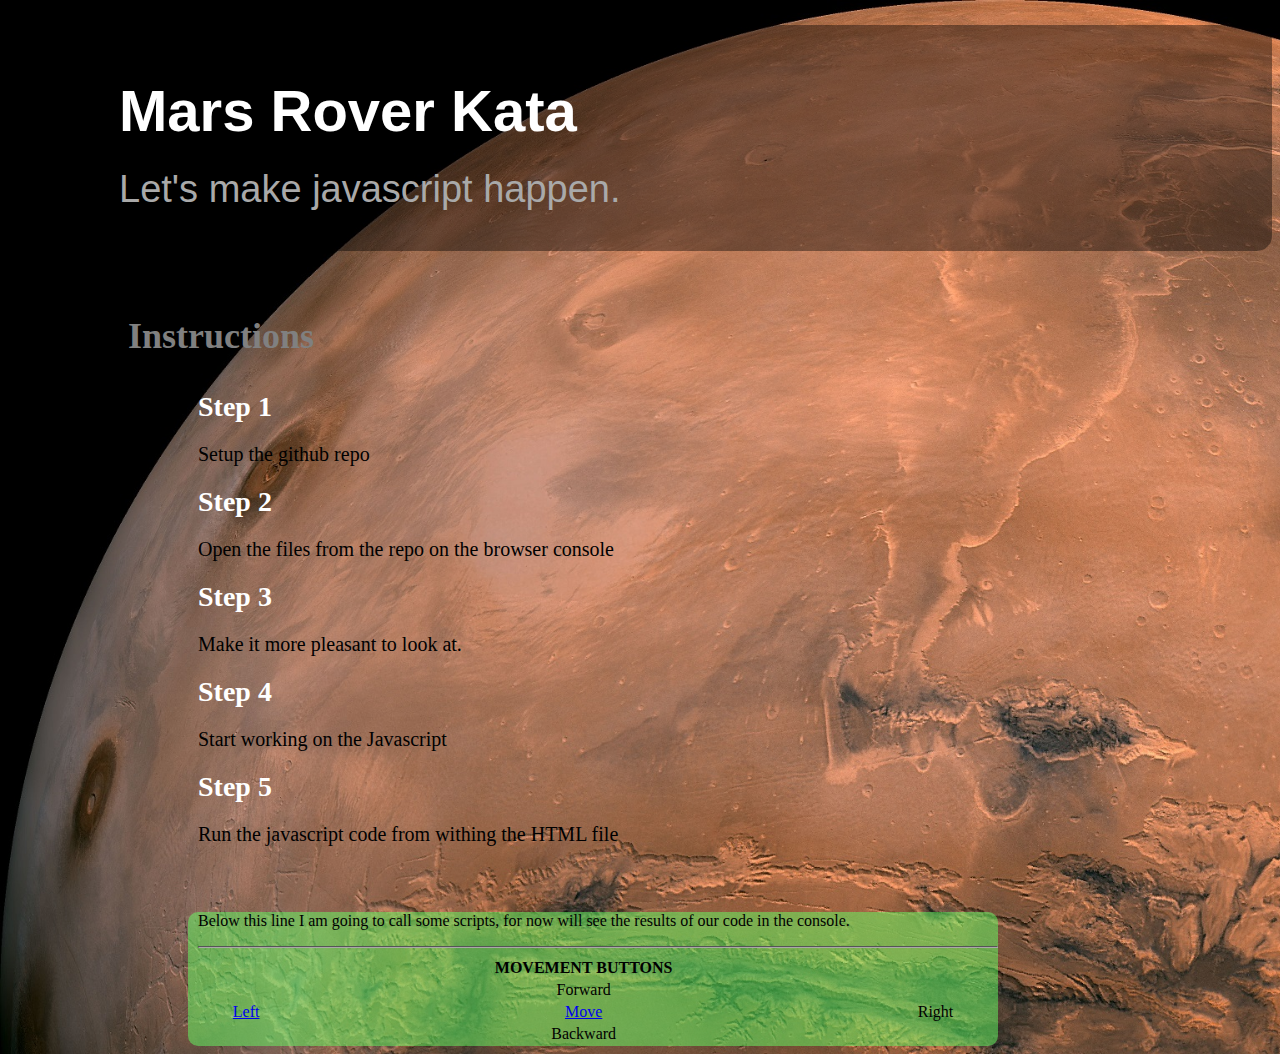
==== index.html @ 3ca7789c "Added movement buttons, still incomplete" ====
<!doctype html>
<html lang="en">

<head>
	<meta charset="UTF-8"/>
	<title>Mars Rover Kata!</title>
	<script type="text/javascript" src="rover.js"></script>
	<link rel="stylesheet" href="rover.css">
</head>

<header>
	<h1>Mars Rover Kata</h1>
	<p>Let's make javascript happen.</p>
</header>

<body>
<article>
	<h1>Instructions</h1>

	<h3>Step 1</h3>
	<p>Setup the github repo</p>

	<h3>Step 2</h3>
	<p>Open the files from the repo on the browser console</p>

	<h3>Step 3</h3>
	<p>Make it more pleasant to look at.</p>

	<h3>Step 4</h3>
	<p>Start working on the Javascript</p>

	<h3>Step 5 </h3>
	<p>Run the javascript code from withing the HTML file</p>
</article>

<section>
	<p>Below this line I am going to call some scripts, for now will see the results of our code in the console.</p>
<hr></hr>
<table style="width:100%">
  <tr>
    <th></th>
    <th>MOVEMENT BUTTONS</th>
    <th></th>
  </tr>
  <tr>
    <td></td>
    <td>Forward</td>
    <td></td>
  </tr>
	<tr>
		<td><a href="javascript:move(myRover)">Left</a></td>
		<td><a href="javascript:goForward(myRover)">Move</a></td>
		<td>Right</td>
	</tr>
  <tr>
    <td></td>
    <td>Backward</td>
    <td></td>
  </tr>
</table>

</section>
</body>
</html>
---- rover.css ----
header {
  background: rgba(0, 0, 0, 0.4);
  font-family: "Arial", Helvetica, sans-serif;
  font-size: 38px;
  color: darkgrey;
  word-wrap: ;
  padding: 40px;
  border-radius: 15px;
  margin-top: 2%;
  margin-bottom: auto;
  margin-left:auto;
  margin-right: auto;

}

header h1 {
    color: white;
    font-size: 58px;
    margin: 1% 5% 2% 6%;
}

header p {
    margin: 1% 5% 0px 6%;
}


article {
  font-size: 18px;
  color: grey;
  margin: 0px 0px 0px 80px;
  word-wrap: break-word;
  padding: 40px;
  border-radius: 15px;
}

article h3 {
  font-size: 28px;
  color: white;
  padding: 10px;
  margin: 0px 0px 0px 60px;
}

article p {
  font-size: 20px;
  color: black;
  padding: 10px;
  margin: 0px 0px 0px 60px;
}

section {
  background: rgba(100, 255, 100, 0.5);
  max-width: 800px;
  padding-left: 10px;
  margin: 0px 0px 0px 180px;
  border-radius: 10px;
}

hr {
  border-color: darkgrey;

}

table {
  text-align: center;
}

body {
  background-color: dimgrey;
  background: url("mars.jpg");
  background-size: 2000px;
  max-width: 2000px;
}
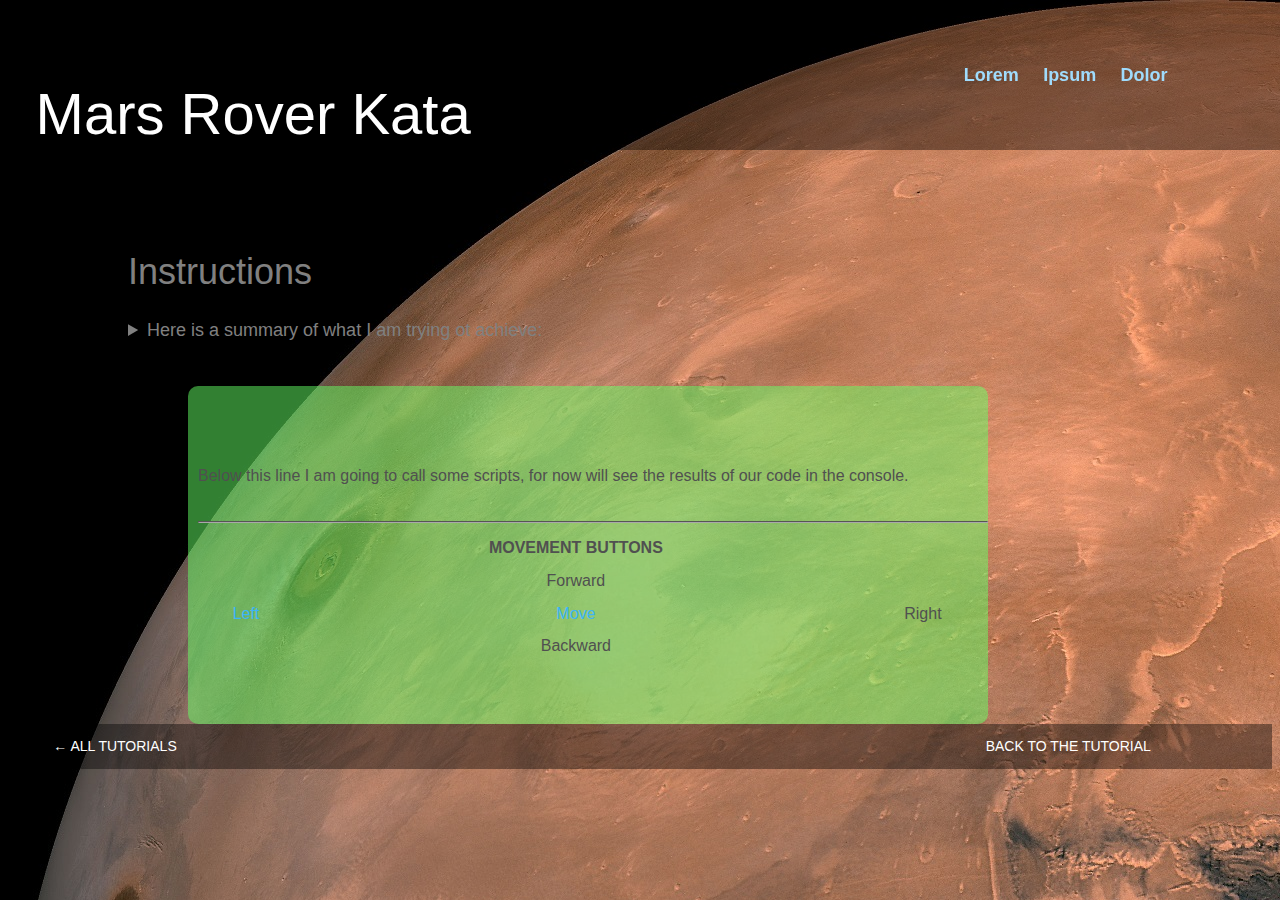
==== commit f80c0312: "Added code sourced elsewhere for header" ====
--- a/index.html
+++ b/index.html
@@ -3,34 +3,94 @@
 
 <head>
 	<meta charset="UTF-8"/>
+	<meta name="viewport" content="width=device-width,initial-scale=1.0" />
+	<meta name="description" content="" />
 	<title>Mars Rover Kata!</title>
 	<script type="text/javascript" src="rover.js"></script>
-	<link rel="stylesheet" href="rover.css">
+	<script src="classie.js"></script>
+	<link rel="stylesheet" href="style.css" />
+	<link rel="stylesheet" href="rover.css"/>
+	<script>
+    function init() {
+        window.addEventListener('scroll', function(e){
+            var distanceY = window.pageYOffset || document.documentElement.scrollTop,
+                shrinkOn = 300,
+                header = document.querySelector("header");
+            if (distanceY > shrinkOn) {
+                classie.add(header,"smaller");
+            } else {
+                if (classie.has(header,"smaller")) {
+                    classie.remove(header,"smaller");
+                }
+            }
+        });
+    }
+    window.onload = init();
+</script>
 </head>
 
 <header>
-	<h1>Mars Rover Kata</h1>
-	<p>Let's make javascript happen.</p>
-</header>
+    <div class="container clearfix">
+        <h1 id="titulo">Mars Rover Kata</h1>
+        <nav>
+            <a href="">Lorem</a>
+            <a href="">Ipsum</a>
+            <a href="">Dolor</a>
+        </nav>
+				<p>Let's make javascript happen.</p>
+    </div>
+		
+</header><!-- /header -->
 
+<p id ="spacer"></p>
 <body>
 <article>
 	<h1>Instructions</h1>
+	<details>
+		<summary>
+		Here is a summary of what I am trying ot achieve:
+	</summary>
+		<h3>Step 1</h3>
+			<p>Setup the github repo</p>
 
-	<h3>Step 1</h3>
-	<p>Setup the github repo</p>
+		<h3>Step 2</h3>
+			<p>Open the files from the repo on the browser console</p>
 
-	<h3>Step 2</h3>
-	<p>Open the files from the repo on the browser console</p>
+		<h3>Step 3</h3>
+			<p>Make it more pleasant to look at.</p>
 
-	<h3>Step 3</h3>
-	<p>Make it more pleasant to look at.</p>
+		<h3>Step 4</h3>
+			<p>Start working on the Javascript</p>
 
-	<h3>Step 4</h3>
-	<p>Start working on the Javascript</p>
+		<h3>Step 5 </h3>
+			<p>Make sure you make the javascript so that it could write to the webpage HTML file</p>
 
-	<h3>Step 5 </h3>
-	<p>Run the javascript code from withing the HTML file</p>
+			<h3>Step 6 </h3>
+			<p>Create two options form input, instead of a popup and the button commands</p>
+
+			<h3>Step 7 </h3>
+			<p>Give it some style</p>
+					<h3>Step 1</h3>
+			<p>Setup the github repo</p>
+
+		<h3>Step 2</h3>
+			<p>Open the files from the repo on the browser console</p>
+
+		<h3>Step 3</h3>
+			<p>Make it more pleasant to look at.</p>
+
+		<h3>Step 4</h3>
+			<p>Start working on the Javascript</p>
+
+		<h3>Step 5 </h3>
+			<p>Make sure you make the javascript so that it could write to the webpage HTML file</p>
+
+			<h3>Step 6 </h3>
+			<p>Create two options form input, instead of a popup and the button commands</p>
+
+			<h3>Step 7 </h3>
+			<p>Give it some style</p>
+	</details>
 </article>
 
 <section>
@@ -61,4 +121,11 @@
 
 </section>
 </body>
+<footer>
+<div id="info-bar">
+    <div class="container clearfix">
+        <span class="all-tutorials"><a href="http://callmenick.com/">&larr; all tutorials</a></span>
+        <span class="back-to-tutorial"><a href="http://callmenick.com/post/animated-resizing-header-on-scroll">back to the tutorial</a></span>
+    </div>
+</footer><!-- /footer -->
 </html>
--- a/style.css
+++ b/style.css
@@ -0,0 +1,233 @@
+
+/* =Global
+-------------------------------------------------------------- */
+*,
+*:before,
+*:after {
+  -webkit-box-sizing: border-box;
+  -moz-box-sizing: border-box;
+  box-sizing: border-box; }
+
+body {
+  background-color: black;
+  color: #505050;
+  font-family: "Ubuntu", sans-serif;
+  font-weight: 300;
+  font-size: 16px;
+  line-height: 1.8; }
+
+/* Headings */
+h1, h2, h3, h4, h5, h6 {
+  line-height: 1;
+  font-weight: 300; }
+
+a {
+  text-decoration: none;
+  color: #3cb5f9; }
+
+a:hover {
+  color: #0793e2; }
+
+/* =Template
+-------------------------------------------------------------- */
+#wrapper {
+  width: 100%;
+  margin: 0 auto; }
+
+#main {
+  background-color: #fff;
+  padding-top: 150px; }
+
+.container {
+  width: 90%;
+  margin: 0% 2%;
+  padding: 0px 10px; }
+
+section {
+  padding: 60px 0; }
+  section h1 {
+    font-weight: 700;
+    margin-bottom: 10px; }
+  section p {
+    margin-bottom: 30px; }
+    section p:last-child {
+      margin-bottom: 0; }
+  section.color {
+    background-color: #3cb5f9;
+    color: white; }
+
+/* =Info Bar
+-------------------------------------------------------------- */
+#info-bar {
+background: rgba(0, 0, 0, 0.4);}
+  #info-bar a {
+    color: white;
+    font-size: 14px;
+    text-transform: uppercase;
+    display: inline-block;
+    margin: 0;
+    padding: 10px; }
+    #info-bar a:hover {
+      background-color: #0793e2; }
+  #info-bar span.all-tutorials,
+  #info-bar span.back-to-tutorial {
+    display: block;
+    width: 50%; }
+  #info-bar span.all-tutorials {
+    float: left;
+    text-align: left; }
+  #info-bar span.back-to-tutorial {
+    float: right;
+    text-align: right; }
+
+/* =Header
+-------------------------------------------------------------- */
+header {
+    width: 100%;
+    height: 150px;
+    overflow: hidden;
+    position: fixed;
+    top: 0;
+    left: 0;
+    z-index: 999;
+    background: rgba(0, 0, 0, 0.4);
+    font-family: "Arial", Helvetica, sans-serif;
+    /*font-size: 38px;*/
+    color: darkgrey;
+    /*margin: 1% 5% 0% 6%;*/
+    -webkit-transition: height 0.3s;
+    -moz-transition: height 0.3s;
+    -ms-transition: height 0.3s;
+    -o-transition: height 0.3s;
+    transition: height 0.3s;
+}
+
+header h1#titulo {
+    display: inline-block;
+    height: 150px;
+    line-height: 150px;
+    float: left;
+    color: white;
+    font-size: 58px;
+    -webkit-transition: all 0.3s;
+    -moz-transition: all 0.3s;
+    -ms-transition: all 0.3s;
+    -o-transition: all 0.3s;
+    transition: all 0.3s;
+}
+header p {
+
+    height: 150px;
+    line-height: 150px;
+    float: left;
+    color: darkgrey;
+    font-size: 38px;
+    -webkit-transition: all 0.3s;
+    -moz-transition: all 0.3s;
+    -ms-transition: all 0.3s;
+    -o-transition: all 0.3s;
+    transition: all 0.3s;
+}
+header nav {
+    display: inline-block;
+    float: right;
+}
+header nav a {
+    line-height: 150px;
+    margin-left: 20px;
+    color: #9fdbfc;
+    font-weight: 700;
+    font-size: 18px;
+    -webkit-transition: all 0.3s;
+    -moz-transition: all 0.3s;
+    -ms-transition: all 0.3s;
+    -o-transition: all 0.3s;
+    transition: all 0.3s;
+}
+header nav a:hover {
+    color: white;
+}
+header.smaller {
+    height: 75px;
+}
+header.smaller h1#titulo {
+    width: 300px;
+    height: 75px;
+    line-height: 75px;
+    font-size: 30px;
+}
+header.smaller p {
+    width: 300px;
+    height: 40px;
+    line-height: 40px;
+    font-size: 15px; 
+}
+header.smaller nav a {
+    line-height: 75px;
+}
+
+p#spacer {
+  margin-top: 15%;
+}
+
+/* =Footer
+-------------------------------------------------------------- */
+/* =Extras
+-------------------------------------------------------------- */
+.clearfix:after {
+  visibility: hidden;
+  display: block;
+  content: "";
+  clear: both;
+  height: 0; }
+
+/* =Media Queries
+-------------------------------------------------------------- */
+@media all and (max-width: 660px) {
+  /* =Header
+  -------------------------------------------------------------- */
+  header h1#titulo {
+    display: block;
+    float: none;
+    margin: 0 auto;
+    height: 100px;
+    line-height: 100px;
+    text-align: center; }
+  header nav {
+    display: block;
+    float: none;
+    height: 50px;
+    text-align: center;
+    margin: 0 auto; }
+    header nav a {
+      line-height: 50px;
+      margin: 0 10px; }
+  header.smaller {
+    height: 75px; }
+    header.smaller h1#titulo {
+      height: 40px;
+      line-height: 40px;
+      font-size: 30px; }
+      /*header.smaller p {
+      height: 40px;
+      line-height: 40px;
+      font-size: 15px; }*/
+    header.smaller nav {
+      height: 35px; }
+      header.smaller nav a {
+        line-height: 35px; } }
+@media all and (max-width: 600px) {
+  .container {
+    width: 100%; }
+
+  #info-bar a {
+    display: block; }
+  #info-bar span.all-tutorials,
+  #info-bar span.back-to-tutorial {
+    width: 100%; }
+  #info-bar span.all-tutorials,
+  #info-bar span.back-to-tutorial {
+    float: none;
+    text-align: center; }
+  #info-bar span.all-tutorials {
+    border-bottom: solid 1px #0793e2; } }
--- a/rover.css
+++ b/rover.css
@@ -1,28 +1,3 @@
-header {
-  background: rgba(0, 0, 0, 0.4);
-  font-family: "Arial", Helvetica, sans-serif;
-  font-size: 38px;
-  color: darkgrey;
-  word-wrap: ;
-  padding: 40px;
-  border-radius: 15px;
-  margin-top: 2%;
-  margin-bottom: auto;
-  margin-left:auto;
-  margin-right: auto;
-
-}
-
-header h1 {
-    color: white;
-    font-size: 58px;
-    margin: 1% 5% 2% 6%;
-}
-
-header p {
-    margin: 1% 5% 0px 6%;
-}
-
 
 article {
   font-size: 18px;
@@ -65,8 +40,7 @@
 }
 
 body {
-  background-color: dimgrey;
+  background-color: black;
   background: url("mars.jpg");
-  background-size: 2000px;
-  max-width: 2000px;
 }
+
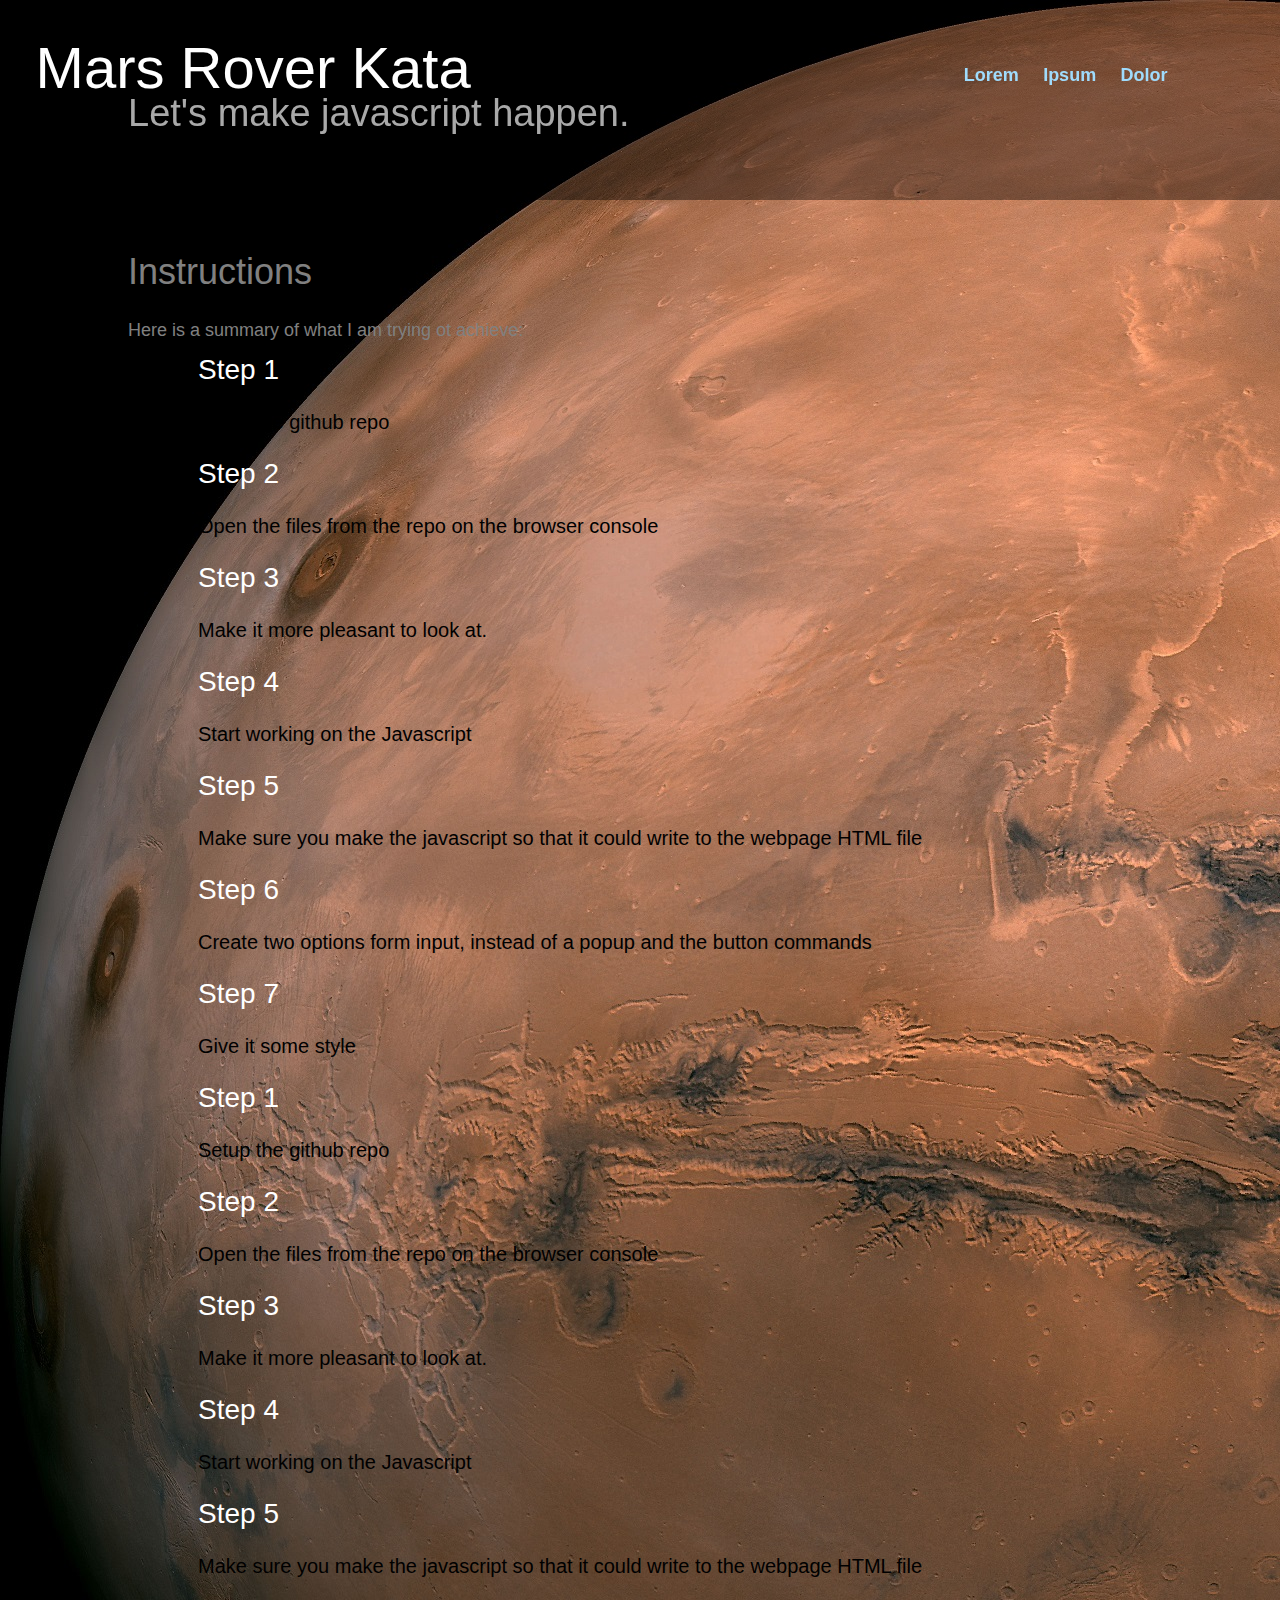
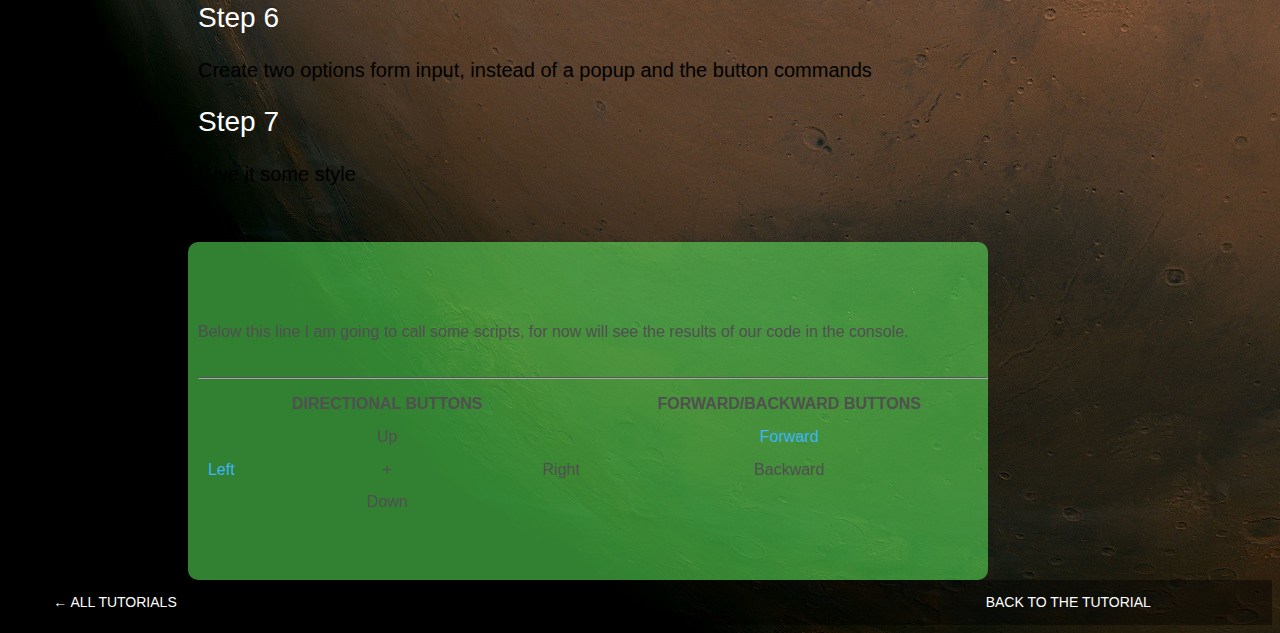
==== commit b9f8fe99: "Fixed the P tag in header" ====
--- a/index.html
+++ b/index.html
@@ -7,6 +7,7 @@
 	<meta name="description" content="" />
 	<title>Mars Rover Kata!</title>
 	<script type="text/javascript" src="rover.js"></script>
+	<!--This script is relatively untouched-->
 	<script src="classie.js"></script>
 	<link rel="stylesheet" href="style.css" />
 	<link rel="stylesheet" href="rover.css"/>
@@ -37,7 +38,8 @@
             <a href="">Ipsum</a>
             <a href="">Dolor</a>
         </nav>
-				<p>Let's make javascript happen.</p>
+				<!--Made some room for this guy in the header-->
+			<p>Let's make javascript happen.</p> 
     </div>
 		
 </header><!-- /header -->
@@ -46,10 +48,11 @@
 <body>
 <article>
 	<h1>Instructions</h1>
-	<details>
-		<summary>
+	<!--Don't do this until we have more content-->
+	<!--<details>
+		<summary>-->
 		Here is a summary of what I am trying ot achieve:
-	</summary>
+	<!--</summary>-->
 		<h3>Step 1</h3>
 			<p>Setup the github repo</p>
 
@@ -90,7 +93,7 @@
 
 			<h3>Step 7 </h3>
 			<p>Give it some style</p>
-	</details>
+	<!--</details>-->
 </article>
 
 <section>
@@ -99,22 +102,26 @@
 <table style="width:100%">
   <tr>
     <th></th>
-    <th>MOVEMENT BUTTONS</th>
-    <th></th>
+		<th>DIRECTIONAL BUTTONS</th>
+		<th></th>
+    <th>FORWARD/BACKWARD BUTTONS</th>
+	
   </tr>
   <tr>
     <td></td>
-    <td>Forward</td>
+    <td>Up</td>
     <td></td>
+		<td><a href="javascript:goForward(kata)">Forward</a></td>
   </tr>
 	<tr>
-		<td><a href="javascript:move(myRover)">Left</a></td>
-		<td><a href="javascript:goForward(myRover)">Move</a></td>
+		<td><a href="javascript:move(kata)">Left</a></td>
+		<td>+</td>
 		<td>Right</td>
+		<td>Backward</td>
 	</tr>
   <tr>
     <td></td>
-    <td>Backward</td>
+    <td>Down</td>
     <td></td>
   </tr>
 </table>
--- a/style.css
+++ b/style.css
@@ -84,7 +84,7 @@
 -------------------------------------------------------------- */
 header {
     width: 100%;
-    height: 150px;
+    height: 200px;
     overflow: hidden;
     position: fixed;
     top: 0;
@@ -105,7 +105,7 @@
 header h1#titulo {
     display: inline-block;
     height: 150px;
-    line-height: 150px;
+    line-height: 58px;
     float: left;
     color: white;
     font-size: 58px;
@@ -117,8 +117,14 @@
 }
 header p {
 
-    height: 150px;
-    line-height: 150px;
+    height: 50px;
+    line-height: 50px;
+    overflow: hidden;
+    position: fixed;
+    top: 50px;
+    left: 0;
+    margin-left: 10%;
+    display: inline-block;
     float: left;
     color: darkgrey;
     font-size: 38px;
@@ -153,12 +159,16 @@
 header.smaller h1#titulo {
     width: 300px;
     height: 75px;
-    line-height: 75px;
+    line-height: 30px;
     font-size: 30px;
 }
 header.smaller p {
     width: 300px;
     height: 40px;
+    position: fixed;
+    top: 25px;
+    left: 0;
+    margin-left: 7%;
     line-height: 40px;
     font-size: 15px; 
 }
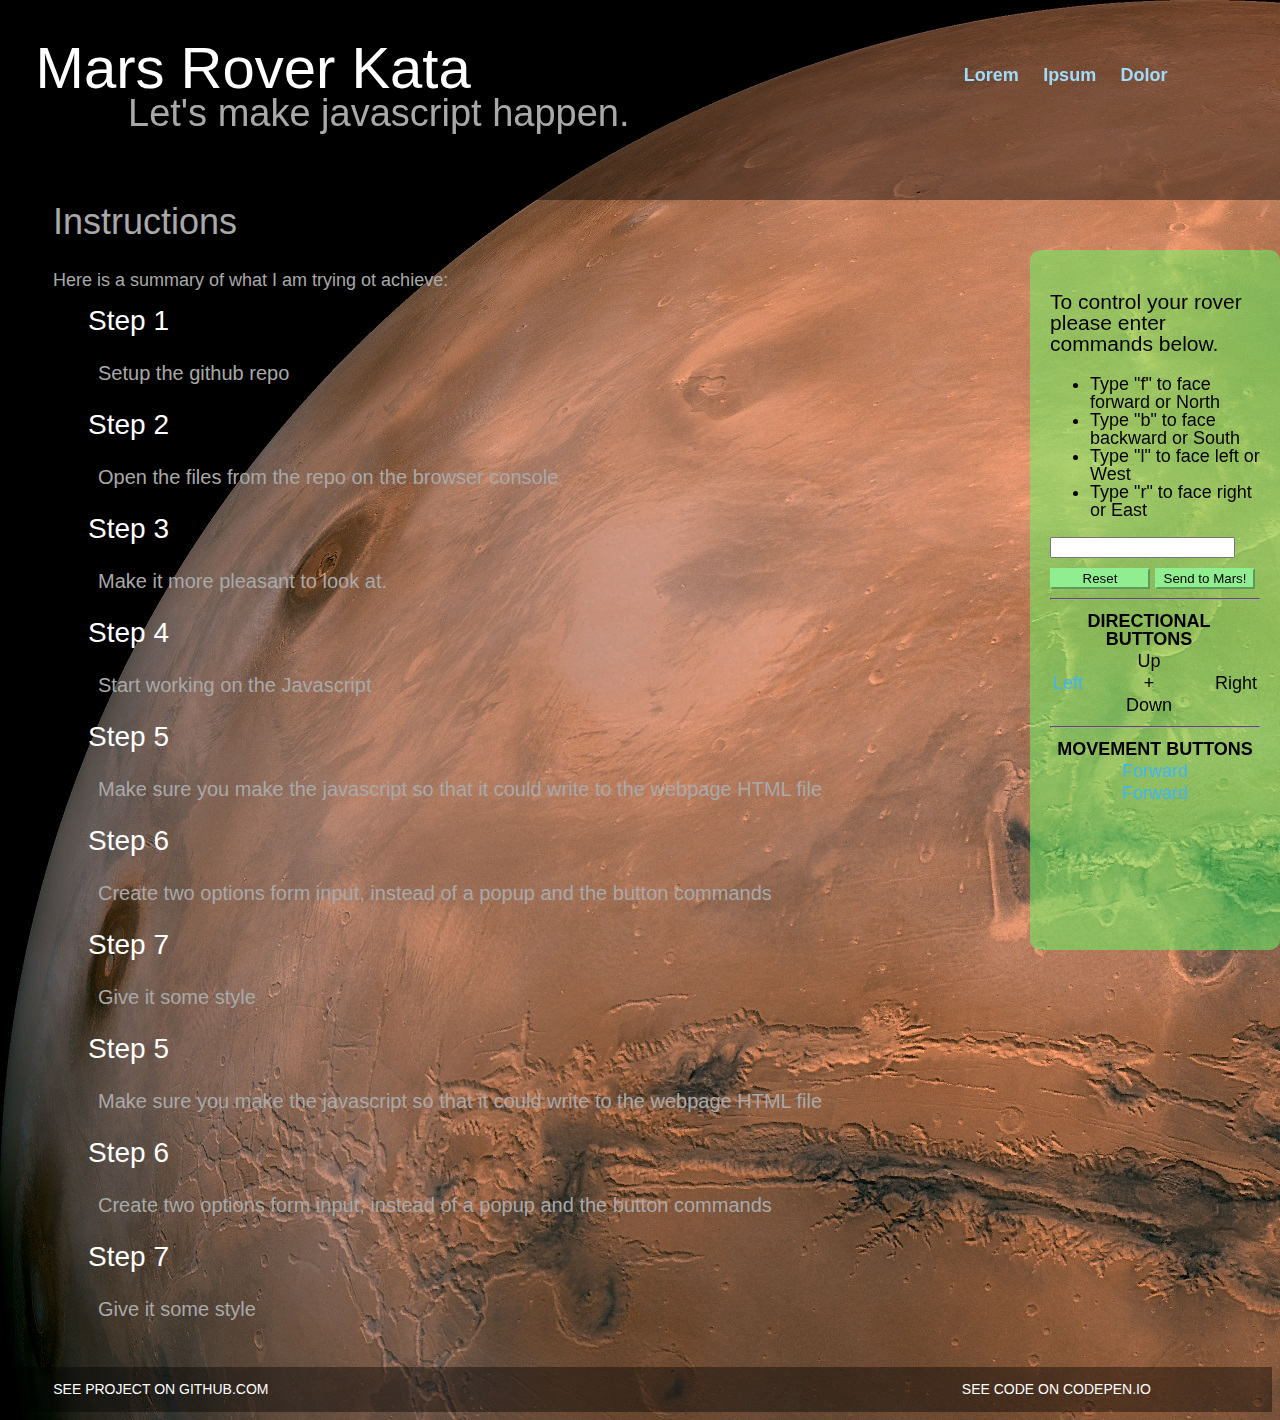
==== commit aaa2345b: "Added floating menu with buttons" ====
--- a/index.html
+++ b/index.html
@@ -6,12 +6,16 @@
 	<meta name="viewport" content="width=device-width,initial-scale=1.0" />
 	<meta name="description" content="" />
 	<title>Mars Rover Kata!</title>
-	<script type="text/javascript" src="rover.js"></script>
-	<!--This script is relatively untouched-->
+	<script src="rover.js"></script>
+	<!--I am going to add jQuery so that I could easily grab a keypress-->
+	<script src="https://ajax.googleapis.com/ajax/libs/jquery/3.1.1/jquery.min.js"></script>
+	<!--This script is relatively untouched, I need to look over it-->
 	<script src="classie.js"></script>
 	<link rel="stylesheet" href="style.css" />
 	<link rel="stylesheet" href="rover.css"/>
-	<script>
+	<!--I copied this script to help me with the resizing header-->
+	<!--Look over this to double check you know what it is doing-->
+	<script> 
     function init() {
         window.addEventListener('scroll', function(e){
             var distanceY = window.pageYOffset || document.documentElement.scrollTop,
@@ -28,6 +32,7 @@
     }
     window.onload = init();
 </script>
+
 </head>
 
 <header>
@@ -68,71 +73,89 @@
 		<h3>Step 5 </h3>
 			<p>Make sure you make the javascript so that it could write to the webpage HTML file</p>
 
-			<h3>Step 6 </h3>
+		<h3>Step 6 </h3>
 			<p>Create two options form input, instead of a popup and the button commands</p>
 
-			<h3>Step 7 </h3>
+		<h3>Step 7 </h3>
 			<p>Give it some style</p>
-					<h3>Step 1</h3>
-			<p>Setup the github repo</p>
-
-		<h3>Step 2</h3>
-			<p>Open the files from the repo on the browser console</p>
-
-		<h3>Step 3</h3>
-			<p>Make it more pleasant to look at.</p>
-
-		<h3>Step 4</h3>
-			<p>Start working on the Javascript</p>
-
+		
 		<h3>Step 5 </h3>
 			<p>Make sure you make the javascript so that it could write to the webpage HTML file</p>
 
-			<h3>Step 6 </h3>
+		<h3>Step 6 </h3>
 			<p>Create two options form input, instead of a popup and the button commands</p>
 
-			<h3>Step 7 </h3>
+		<h3>Step 7 </h3>
 			<p>Give it some style</p>
+		
 	<!--</details>-->
 </article>
 
 <section>
-	<p>Below this line I am going to call some scripts, for now will see the results of our code in the console.</p>
+	<h3>To control your rover please enter commands below.</h3>
+	<ul>
+		<li>Type "f" to face forward or North</li>
+		<li>Type "b" to face backward or South</li>
+		<li>Type "l" to face left or West</li>
+		<li>Type "r" to face right or East</li>
+	</ul>
+<form name="userInput" method="post">
+<input type="text" name="roverCom">
+<button type="reset">Reset</button>
+<button type="button" onclick="submitCommand()">Send to Mars!</button>
+</form>
+  <!--<fieldset id ="fieldTest" name="roverCom">
+	  <input type="text" name="commands">-->
+
+    <!--<label for="target">Type your commands here:</label>
+    <input id="command" type="text">-->
+  <!--</fieldset>
+  <button id="other" onclick ="submitCommand()">Send to Mars!</button>-->
+
+
 <hr></hr>
 <table style="width:100%">
-  <tr>
-    <th></th>
+  	<tr>
+    	<th></th>
 		<th>DIRECTIONAL BUTTONS</th>
 		<th></th>
-    <th>FORWARD/BACKWARD BUTTONS</th>
-	
-  </tr>
-  <tr>
-    <td></td>
-    <td>Up</td>
-    <td></td>
-		<td><a href="javascript:goForward(kata)">Forward</a></td>
-  </tr>
+  	</tr>
+  	<tr>
+    	<td></td>
+    	<td>Up</td>
+    	<td></td>
+  	</tr>
 	<tr>
 		<td><a href="javascript:move(kata)">Left</a></td>
 		<td>+</td>
 		<td>Right</td>
-		<td>Backward</td>
 	</tr>
-  <tr>
-    <td></td>
-    <td>Down</td>
-    <td></td>
-  </tr>
+  	<tr>
+    	<td></td>
+    	<td>Down</td>
+    	<td></td>
+  	</tr>
 </table>
+<hr></hr>
 
+<table style="width:100%">
+	<tr>
+    	<th>MOVEMENT BUTTONS</th>
+	</tr>
+	<tr>
+    	<td><a href="javascript:goForward(kata)">Forward</a></td>
+	</tr>
+	<tr>
+		<td><a href="javascript:goForward(kata)">Forward</a></td>
+	</tr>
+</table>
 </section>
 </body>
 <footer>
 <div id="info-bar">
     <div class="container clearfix">
-        <span class="all-tutorials"><a href="http://callmenick.com/">&larr; all tutorials</a></span>
-        <span class="back-to-tutorial"><a href="http://callmenick.com/post/animated-resizing-header-on-scroll">back to the tutorial</a></span>
+        <span class="all-tutorials"><a href="http://www.github.com/sherwino/mars_rover">See project on Github.com</a></span>
+        <span class="back-to-tutorial"><a href="http://codepen.io">See Code on Codepen.io</a></span>
     </div>
 </footer><!-- /footer -->
 </html>
--- a/style.css
+++ b/style.css
@@ -43,8 +43,6 @@
   margin: 0% 2%;
   padding: 0px 10px; }
 
-section {
-  padding: 60px 0; }
   section h1 {
     font-weight: 700;
     margin-bottom: 10px; }
@@ -174,10 +172,6 @@
 }
 header.smaller nav a {
     line-height: 75px;
-}
-
-p#spacer {
-  margin-top: 15%;
 }
 
 /* =Footer
@@ -241,3 +235,6 @@
     text-align: center; }
   #info-bar span.all-tutorials {
     border-bottom: solid 1px #0793e2; } }
+  
+
+  --- a/rover.css
+++ b/rover.css
@@ -1,10 +1,10 @@
 
 article {
   font-size: 18px;
-  color: grey;
-  margin: 0px 0px 0px 80px;
-  word-wrap: break-word;
-  padding: 40px;
+  color: darkgrey;
+  margin: 0px 0px 0px 15px;
+  /*word-wrap: break-word;*/
+  padding: 30px;
   border-radius: 15px;
 }
 
@@ -12,23 +12,49 @@
   font-size: 28px;
   color: white;
   padding: 10px;
-  margin: 0px 0px 0px 60px;
+  margin: 0px 0px 0px 25px;
 }
 
 article p {
   font-size: 20px;
-  color: black;
+  color: darkgrey;
   padding: 10px;
-  margin: 0px 0px 0px 60px;
+  margin: 0px 0px 0px 35px;
 }
 
 section {
   background: rgba(100, 255, 100, 0.5);
-  max-width: 800px;
-  padding-left: 10px;
-  margin: 0px 0px 0px 180px;
+  color: black;
+  font-size: 18px;
+  padding: 20px;
   border-radius: 10px;
+  width: 250px;
+  height: 700px;
+  line-height: 18px;
+  overflow: hidden;
+  position: fixed;
+  top: 250px;
+  right: 0px;
+  z-index: 999;
+  display: block;
+  float: right;
+  -webkit-transition: height 0.3s;
+  -moz-transition: height 0.3s;
+  -ms-transition: height 0.3s;
+  -o-transition: height 0.3s;
+  transition: height 0.3s;
 }
+
+  form fieldset {
+    border: none;
+  }
+
+  button {
+    margin-top: 10px;
+    width: 100px;
+    background-color: lightgreen;
+    border-color: lightgreen;
+  }
 
 hr {
   border-color: darkgrey;
@@ -44,3 +70,6 @@
   background: url("mars.jpg");
 }
 
+p#spacer {
+  margin-top: 150px;
+}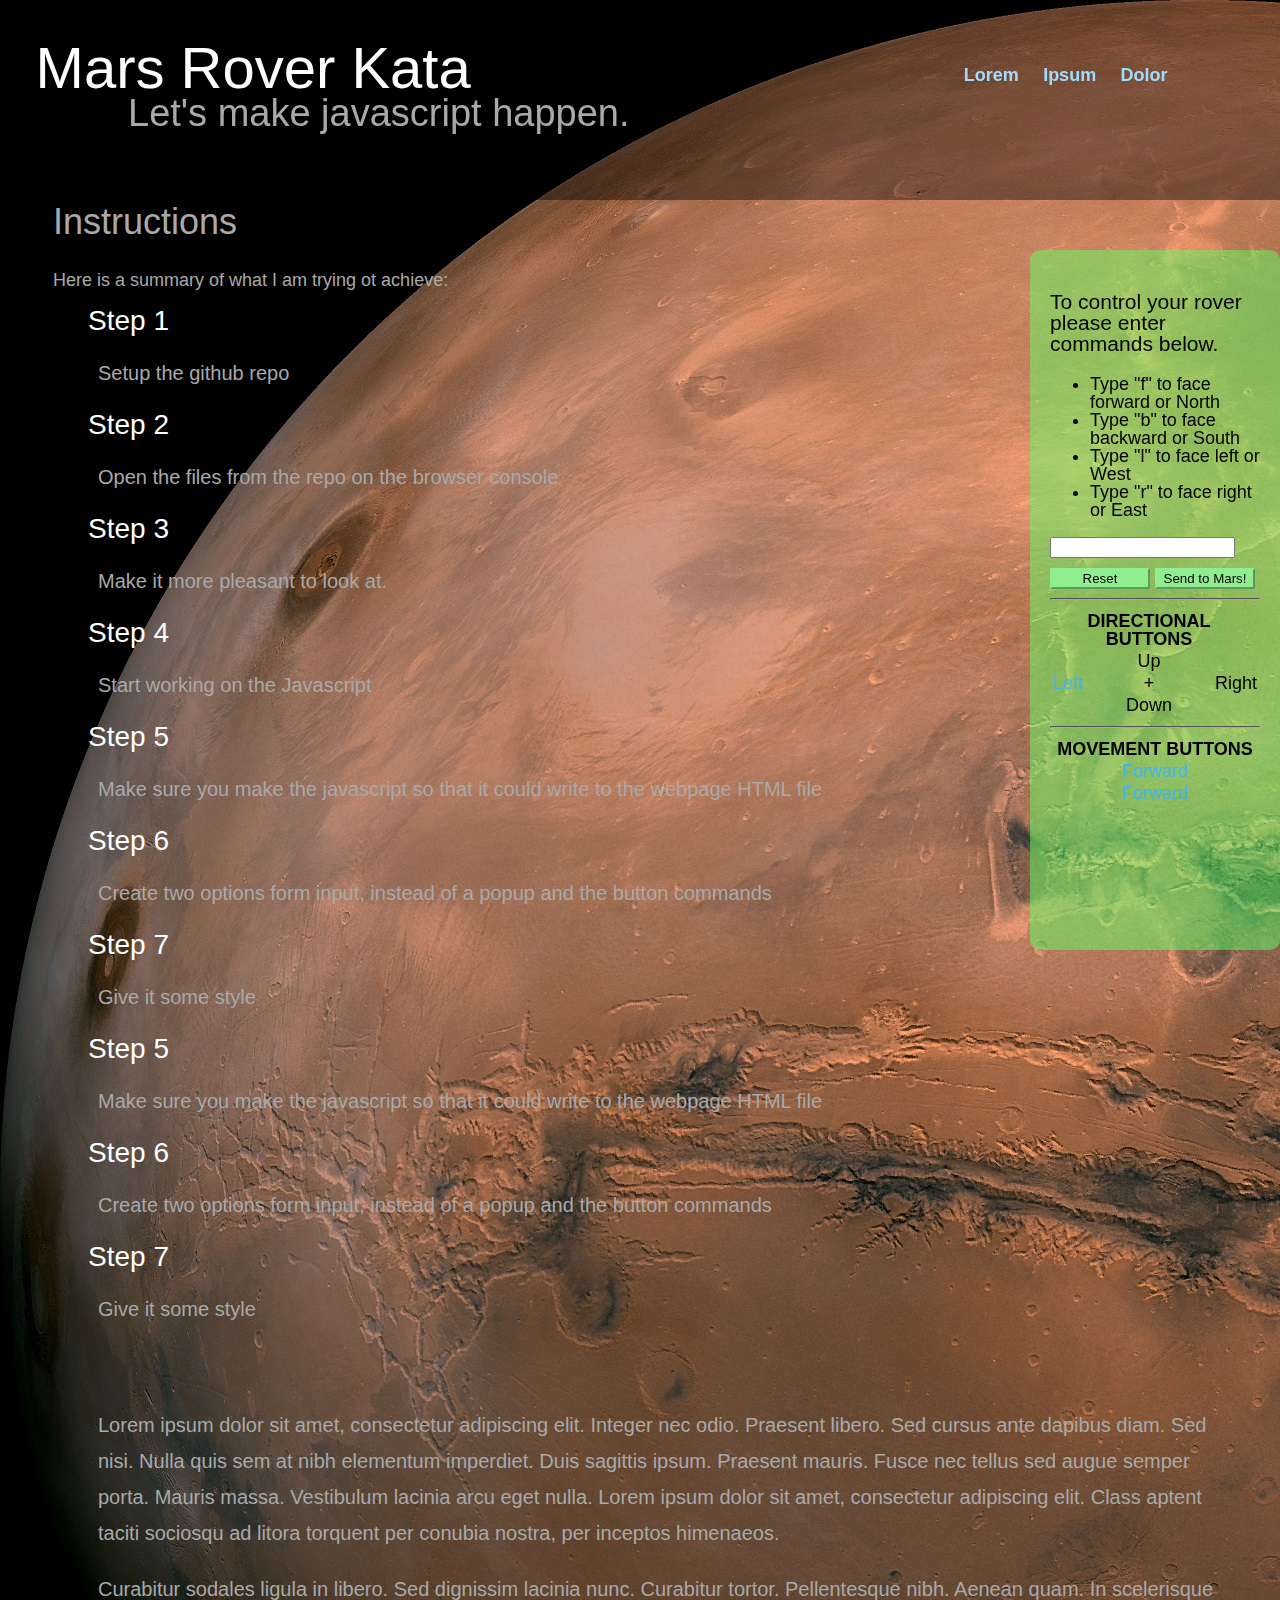
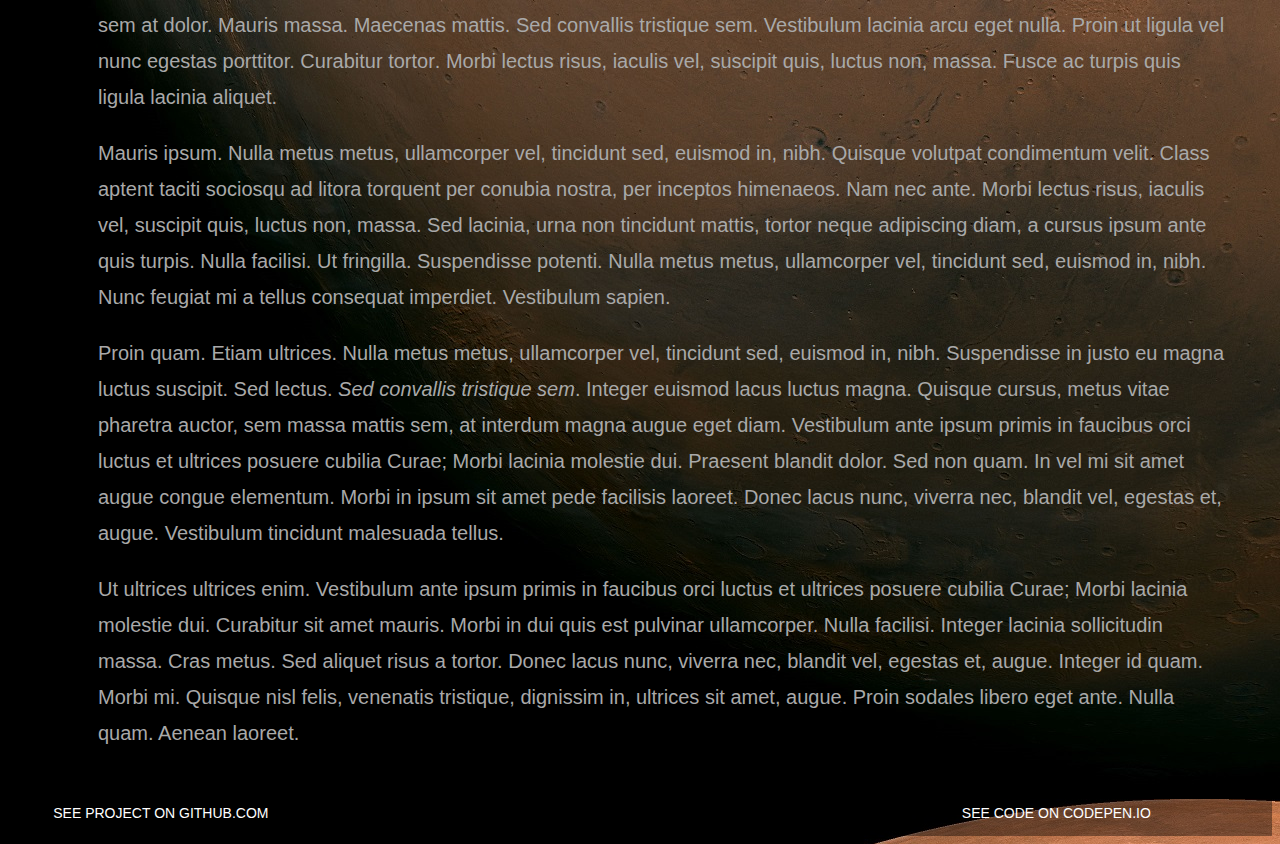
==== commit 1250cfba: "Added some text content" ====
--- a/index.html
+++ b/index.html
@@ -90,7 +90,17 @@
 		
 	<!--</details>-->
 </article>
+<article>
+  <p>Lorem ipsum dolor sit amet, consectetur adipiscing elit. Integer nec odio. Praesent libero. Sed cursus ante dapibus diam. Sed nisi. Nulla quis sem at nibh elementum imperdiet. Duis sagittis ipsum. Praesent mauris. Fusce nec tellus sed augue semper porta. Mauris massa. Vestibulum lacinia arcu eget nulla. <b>Lorem ipsum dolor sit amet, consectetur adipiscing elit</b>. Class aptent taciti sociosqu ad litora torquent per conubia nostra, per inceptos himenaeos. </p>
 
+<p>Curabitur sodales ligula in libero. Sed dignissim lacinia nunc. Curabitur tortor. Pellentesque nibh. Aenean quam. In scelerisque sem at dolor. <b>Mauris massa</b>. Maecenas mattis. Sed convallis tristique sem. <b>Vestibulum lacinia arcu eget nulla</b>. Proin ut ligula vel nunc egestas porttitor. <b>Curabitur tortor</b>. Morbi lectus risus, iaculis vel, suscipit quis, luctus non, massa. Fusce ac turpis quis ligula lacinia aliquet. </p>
+
+<p>Mauris ipsum. Nulla metus metus, ullamcorper vel, tincidunt sed, euismod in, nibh. Quisque volutpat condimentum velit. Class aptent taciti sociosqu ad litora torquent per conubia nostra, per inceptos himenaeos. Nam nec ante. <b>Morbi lectus risus, iaculis vel, suscipit quis, luctus non, massa</b>. Sed lacinia, urna non tincidunt mattis, tortor neque adipiscing diam, a cursus ipsum ante quis turpis. Nulla facilisi. Ut fringilla. Suspendisse potenti. <b>Nulla metus metus, ullamcorper vel, tincidunt sed, euismod in, nibh</b>. Nunc feugiat mi a tellus consequat imperdiet. Vestibulum sapien. </p>
+
+<p>Proin quam. Etiam ultrices. <b>Nulla metus metus, ullamcorper vel, tincidunt sed, euismod in, nibh</b>. Suspendisse in justo eu magna luctus suscipit. Sed lectus. <i>Sed convallis tristique sem</i>. Integer euismod lacus luctus magna. Quisque cursus, metus vitae pharetra auctor, sem massa mattis sem, at interdum magna augue eget diam. Vestibulum ante ipsum primis in faucibus orci luctus et ultrices posuere cubilia Curae; Morbi lacinia molestie dui. Praesent blandit dolor. Sed non quam. In vel mi sit amet augue congue elementum. Morbi in ipsum sit amet pede facilisis laoreet. Donec lacus nunc, viverra nec, blandit vel, egestas et, augue. Vestibulum tincidunt malesuada tellus. </p>
+
+<p>Ut ultrices ultrices enim. <b>Vestibulum ante ipsum primis in faucibus orci luctus et ultrices posuere cubilia Curae; Morbi lacinia molestie dui</b>. Curabitur sit amet mauris. Morbi in dui quis est pulvinar ullamcorper. Nulla facilisi. Integer lacinia sollicitudin massa. Cras metus. Sed aliquet risus a tortor. <b>Donec lacus nunc, viverra nec, blandit vel, egestas et, augue</b>. Integer id quam. Morbi mi. Quisque nisl felis, venenatis tristique, dignissim in, ultrices sit amet, augue. Proin sodales libero eget ante. Nulla quam. Aenean laoreet. </p>
+</article>
 <section>
 	<h3>To control your rover please enter commands below.</h3>
 	<ul>
@@ -154,8 +164,8 @@
 <footer>
 <div id="info-bar">
     <div class="container clearfix">
-        <span class="all-tutorials"><a href="http://www.github.com/sherwino/mars_rover">See project on Github.com</a></span>
-        <span class="back-to-tutorial"><a href="http://codepen.io">See Code on Codepen.io</a></span>
+        <span class="toGit"><a href="http://www.github.com/sherwino/mars_rover">See project on Github.com</a></span>
+        <span class="toCodepen"><a href="http://codepen.io/sherwino/pen/zNpKzM">See Code on Codepen.io</a></span>
     </div>
 </footer><!-- /footer -->
 </html>
--- a/style.css
+++ b/style.css
@@ -67,14 +67,14 @@
     padding: 10px; }
     #info-bar a:hover {
       background-color: #0793e2; }
-  #info-bar span.all-tutorials,
-  #info-bar span.back-to-tutorial {
+  #info-bar span.toGit,
+  #info-bar span.toCodepen {
     display: block;
     width: 50%; }
-  #info-bar span.all-tutorials {
+  #info-bar span.toGit {
     float: left;
     text-align: left; }
-  #info-bar span.back-to-tutorial {
+  #info-bar span.toCodepen {
     float: right;
     text-align: right; }
 
@@ -226,14 +226,14 @@
 
   #info-bar a {
     display: block; }
-  #info-bar span.all-tutorials,
-  #info-bar span.back-to-tutorial {
+  #info-bar span.toGit,
+  #info-bar span.toCodepen {
     width: 100%; }
-  #info-bar span.all-tutorials,
-  #info-bar span.back-to-tutorial {
+  #info-bar span.toGit,
+  #info-bar span.toCodepen {
     float: none;
     text-align: center; }
-  #info-bar span.all-tutorials {
+  #info-bar span.toGit {
     border-bottom: solid 1px #0793e2; } }
   
 
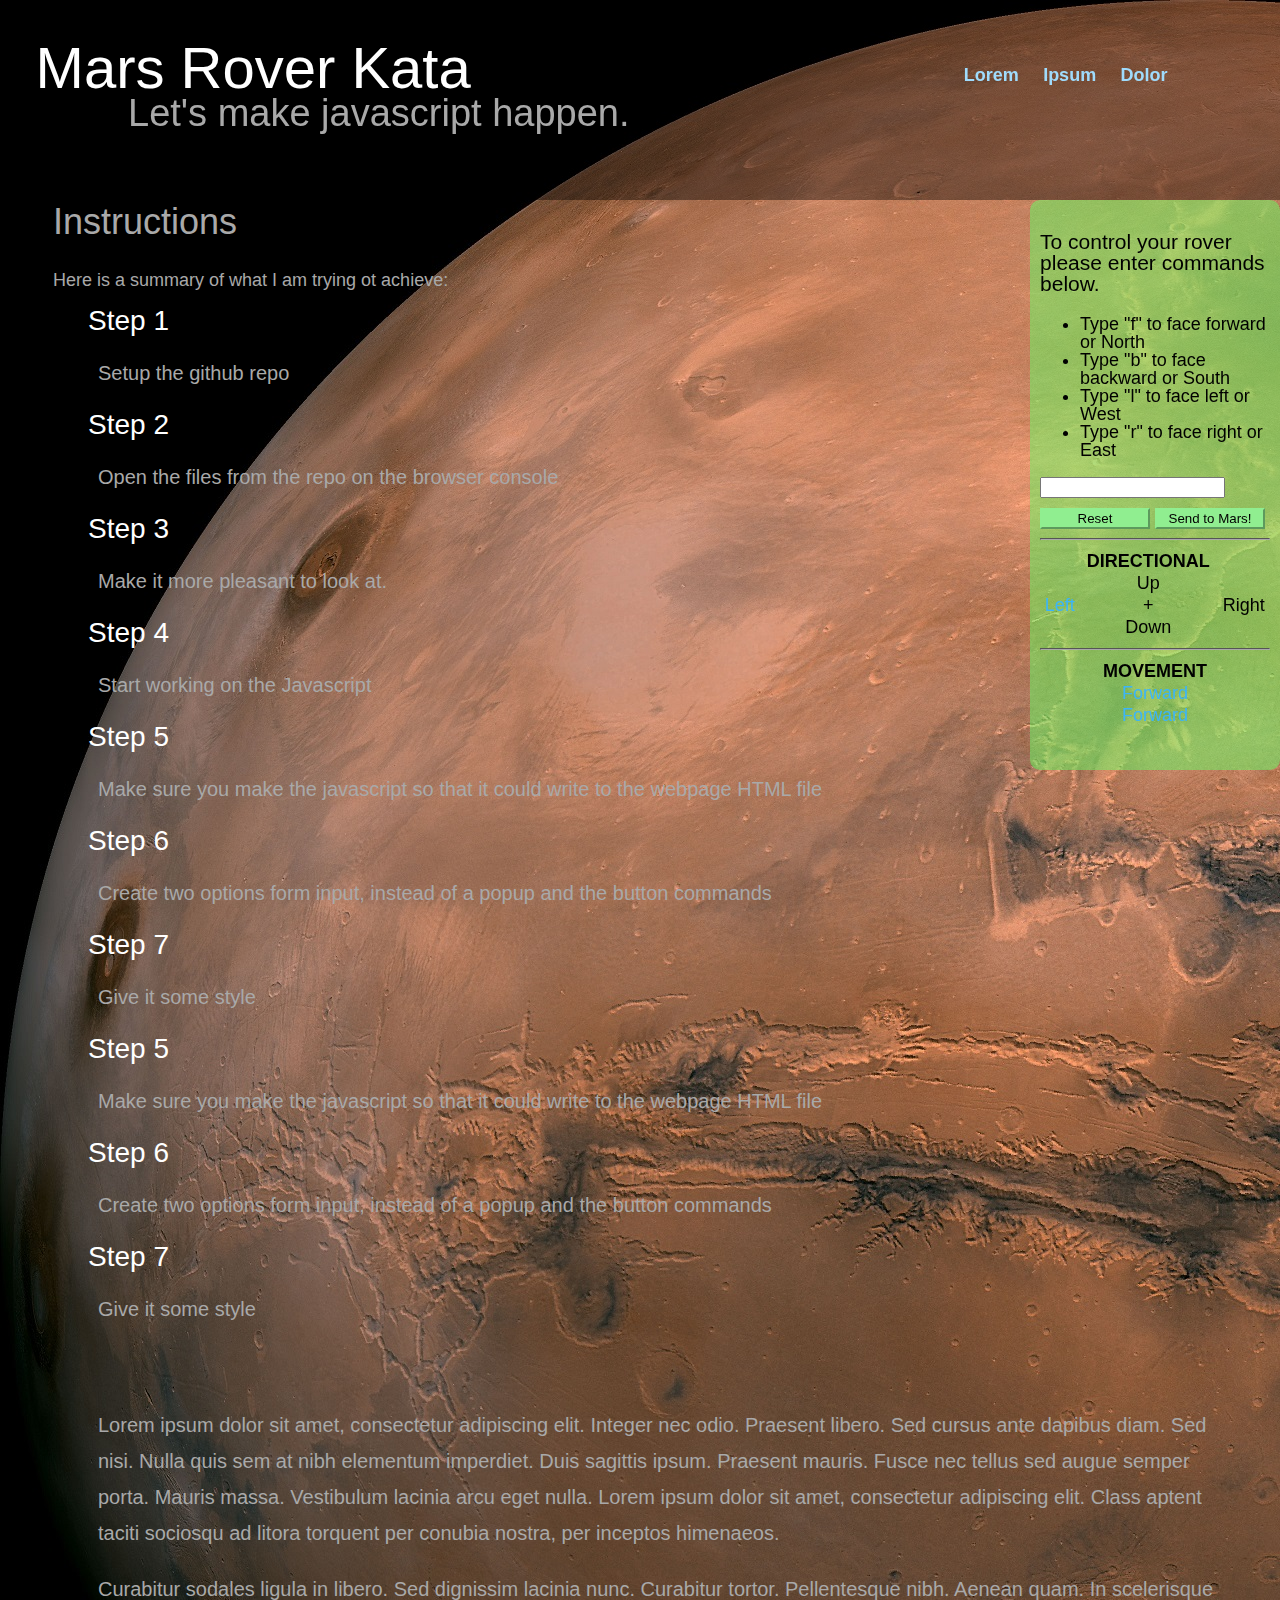
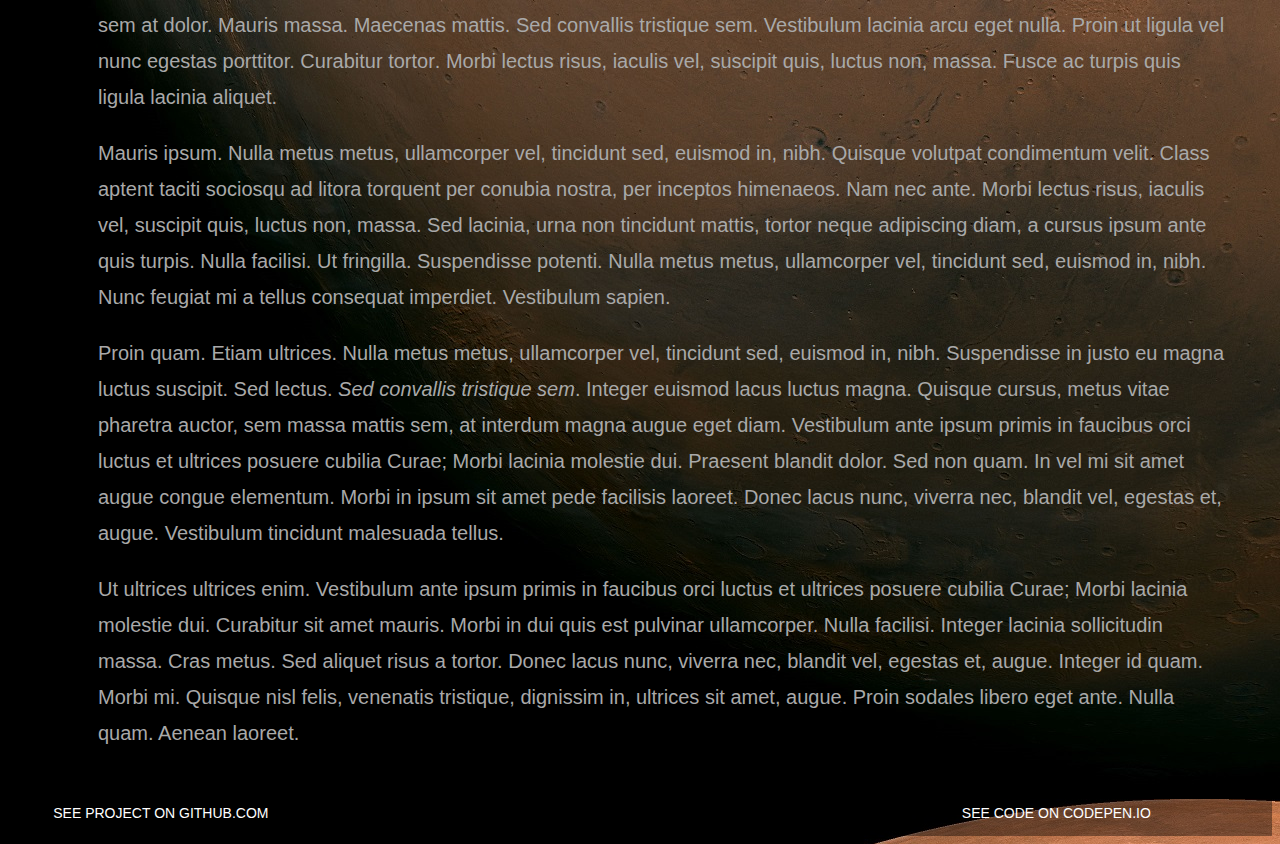
==== commit 7c4c5f15: "More changes to <section>" ====
--- a/index.html
+++ b/index.html
@@ -127,7 +127,7 @@
 <table style="width:100%">
   	<tr>
     	<th></th>
-		<th>DIRECTIONAL BUTTONS</th>
+		<th>DIRECTIONAL</th>
 		<th></th>
   	</tr>
   	<tr>
@@ -150,7 +150,7 @@
 
 <table style="width:100%">
 	<tr>
-    	<th>MOVEMENT BUTTONS</th>
+    	<th>MOVEMENT</th>
 	</tr>
 	<tr>
     	<td><a href="javascript:goForward(kata)">Forward</a></td>
--- a/rover.css
+++ b/rover.css
@@ -26,14 +26,14 @@
   background: rgba(100, 255, 100, 0.5);
   color: black;
   font-size: 18px;
-  padding: 20px;
+  padding: 10px;
   border-radius: 10px;
   width: 250px;
-  height: 700px;
+  height: 570px;
   line-height: 18px;
   overflow: hidden;
   position: fixed;
-  top: 250px;
+  top: 200px;
   right: 0px;
   z-index: 999;
   display: block;
@@ -51,7 +51,7 @@
 
   button {
     margin-top: 10px;
-    width: 100px;
+    width: 110px;
     background-color: lightgreen;
     border-color: lightgreen;
   }
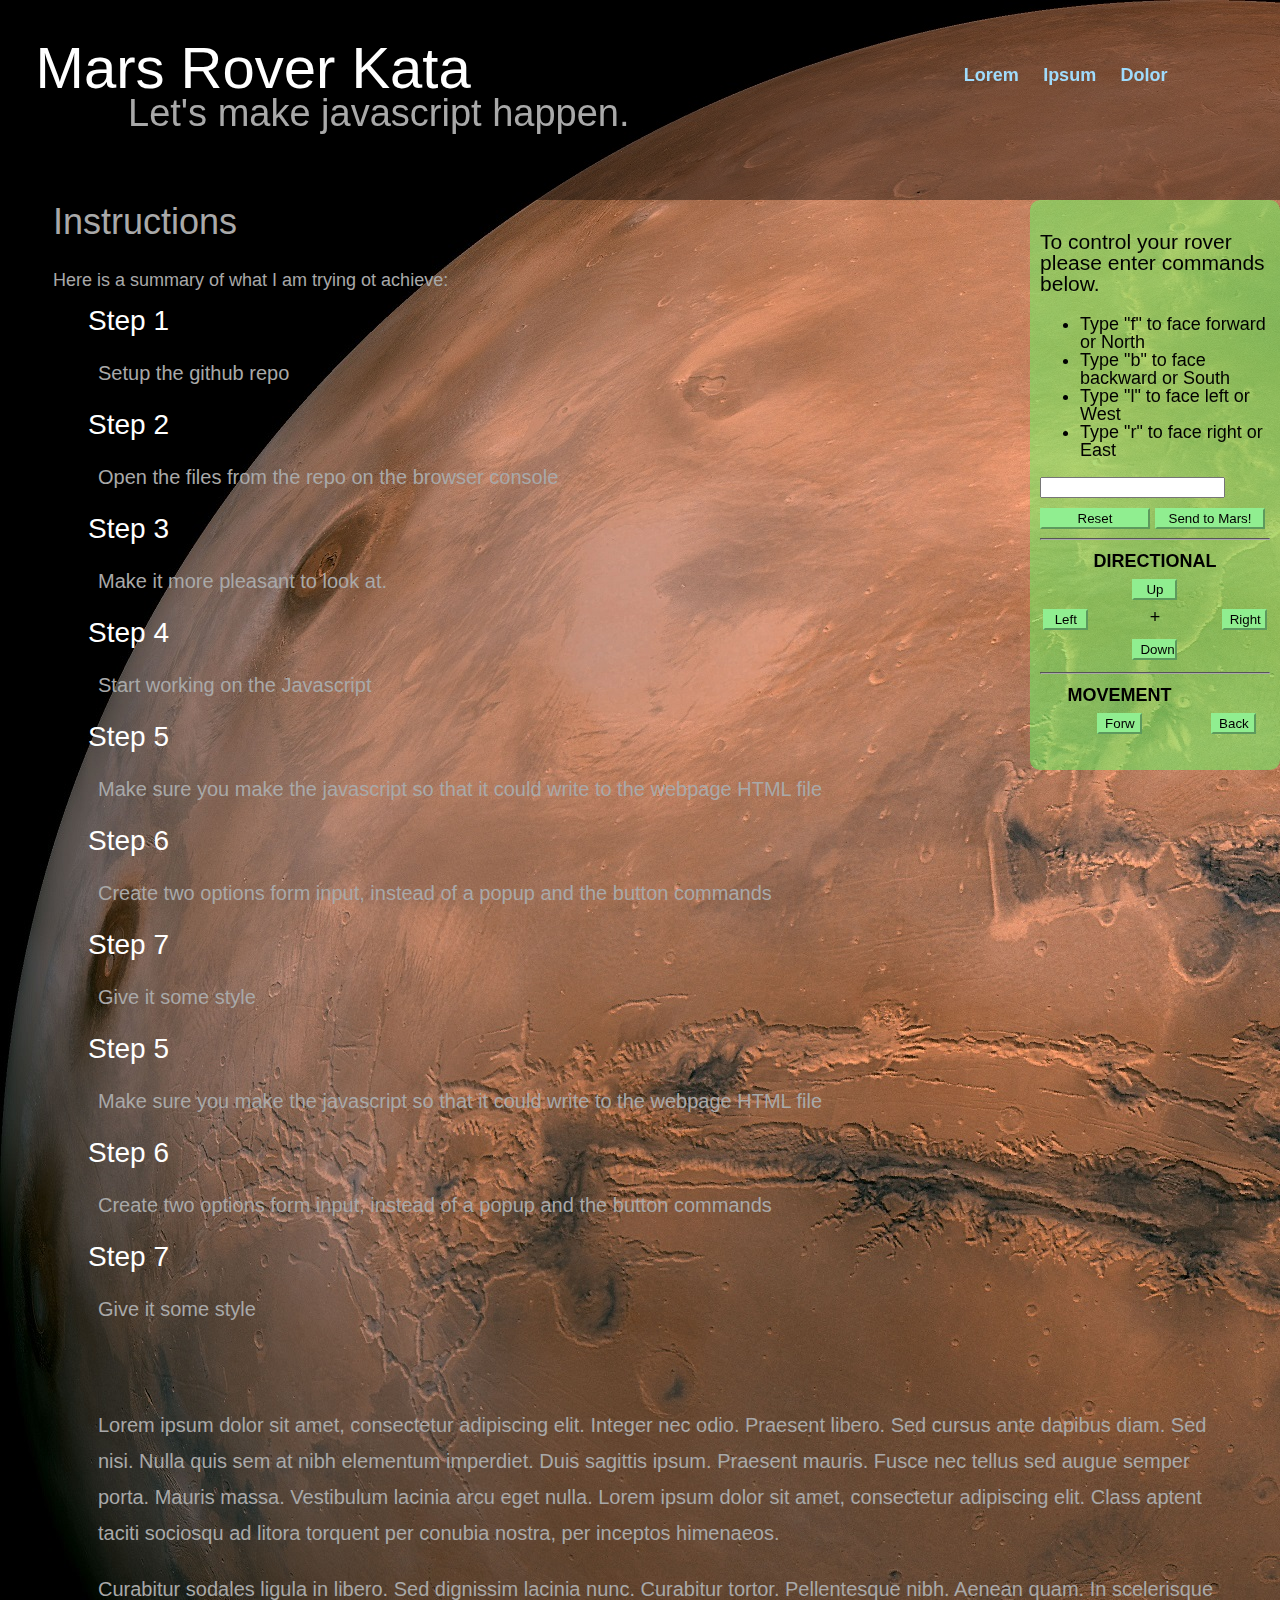
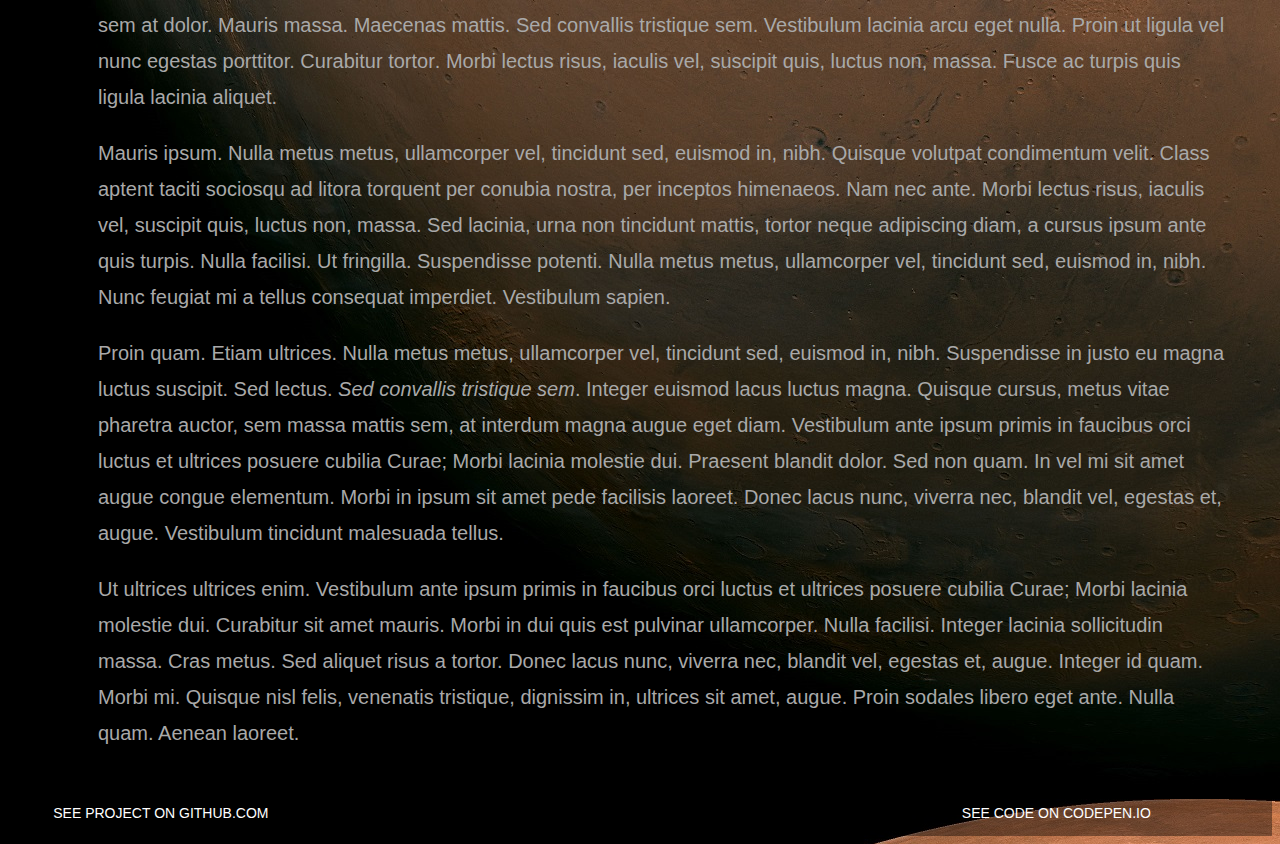
==== commit 269c3bb8: "Programmed Directional and Movement buttons" ====
--- a/index.html
+++ b/index.html
@@ -132,17 +132,17 @@
   	</tr>
   	<tr>
     	<td></td>
-    	<td>Up</td>
+		<td><button type="button" onclick="dirPad(front)">Up</button></td>
     	<td></td>
   	</tr>
 	<tr>
-		<td><a href="javascript:move(kata)">Left</a></td>
+		<td><button type="button" onclick="dirPad(left)">Left</button></td>
 		<td>+</td>
-		<td>Right</td>
+		<td><button type="button" onclick="dirPad(right)">Right</button></td>
 	</tr>
   	<tr>
     	<td></td>
-    	<td>Down</td>
+    	<td><button type="button" onclick="dirPad(back)">Down</button></td>
     	<td></td>
   	</tr>
 </table>
@@ -153,10 +153,8 @@
     	<th>MOVEMENT</th>
 	</tr>
 	<tr>
-    	<td><a href="javascript:goForward(kata)">Forward</a></td>
-	</tr>
-	<tr>
-		<td><a href="javascript:goForward(kata)">Forward</a></td>
+    	<td><button type="button" onclick="goForward(kata)">Forw</button></td>
+		<td><button type="button" onclick="goForward(kata)">Back</button></td>
 	</tr>
 </table>
 </section>
--- a/rover.css
+++ b/rover.css
@@ -49,9 +49,16 @@
     border: none;
   }
 
-  button {
+  form button {
     margin-top: 10px;
     width: 110px;
+    background-color: lightgreen;
+    border-color: lightgreen;
+  }
+
+  table button {
+    margin-top: 5px;
+    width: 45px;
     background-color: lightgreen;
     border-color: lightgreen;
   }
